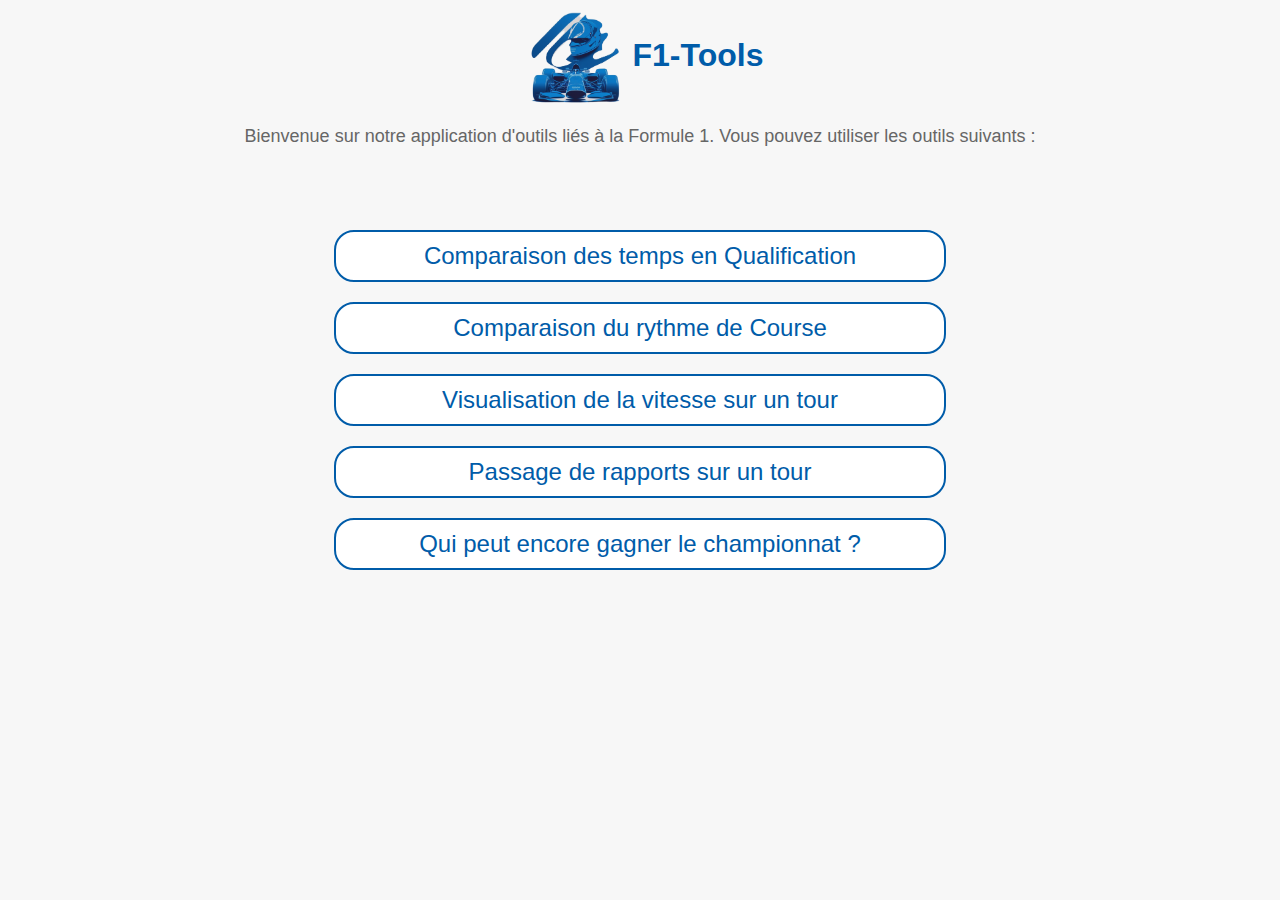
==== index.html @ 27c25236 "add logo" ====
<!DOCTYPE html>
<html>
  <head>
    <meta charset="UTF-8">
    <link rel="shortcut icon" type="image/x-icon" href="favicon.ico">
    <title>F1-Tools - Menu</title>
    <link rel="stylesheet" href="styles.css">
  </head>
  <body>
    <h1><a href="index.html"><img alt="logo" src="logo.png" class="icon">F1-Tools</a></h1>
    <p>Bienvenue sur notre application d'outils liés à la Formule 1. Vous pouvez utiliser les outils suivants :</p>
    <div id="menu">
      <a href="compare_quali.html">Comparaison des temps en Qualification</a>
      <a href="compare_race.html">Comparaison du rythme de Course</a>
      <a href="track_speed.html">Visualisation de la vitesse sur un tour</a>
      <a href="track_gear.html">Passage de rapports sur un tour</a>
      <a href="who_can_win_wdc.html">Qui peut encore gagner le championnat ?</a>
    </div>
  </body>
</html>
---- styles.css ----
/* Style pour tous les éléments select */
select {
    background-color: #FFFFFF;
    border: 1px solid #ccc;
    color: #333;
    font-size: 16px;
    padding: 8px;
    width: 200px;
    border-radius: 4px;
    display: block;
  }
  
  /* Style pour la flèche du drop down */
  select::-ms-expand {
    display: none;
  }
  
  select::-webkit-select {
    display: none;
  }
  
  select::after {
    content: "\25BC";
    position: absolute;
    top: 50%;
    right: 10px;
    transform: translateY(-50%);
    color: #666;
  }
  
  /* Style pour le hover du drop down */
  select:hover {
    border-color: #aaa;
  }
  
  /* Style pour le focus du drop down */
  select:focus {
    border-color: #333;
    outline: none;
  }
  
  /* Style pour les options du drop down */
  option {
    background-color: #f7f7f7;
    color: #333;
  }
  
  /* Style pour le hover et la sélection des options du drop down */
  option:hover,
  option:selected {
    background-color: #0077c2;
    color: #fff;
  }

.select-group{
  display: inline-block;
  margin-right: 10px;
  align-items: center;
  justify-content: center;
  vertical-align: top;
  min-width: 200px;
}
.form{
  display: flex;
  text-align: center;
  justify-content: center;
  margin: 20px auto;
  flex-wrap: wrap;
}
label {
  display: block;
  margin-bottom: 5px;
  font-weight: bold;
}


/* Style pour les éléments button */
button {
    background-color: #005ca9;
    color: #fff;
    border: none;
    padding: 10px 20px;
    font-size: 16px;
    border-radius: 4px;
    cursor: pointer;
  }
  
  /* Style pour le hover des éléments button */
  button:hover {
    background-color: #0b4b80;
  }
  
  /* Style pour le focus des éléments button */
  button:focus {
    outline: none;
    box-shadow: 0 0 0 3px rgba(0, 119, 194, 0.4);
  }
  
#plot-btn{
    display: block; /* Le bouton sera affiché comme un élément de type bloc */
    margin: 10px auto; /* Centrage horizontal */
    text-align: center; /* Centrage vertical */
  
}
#plot-btn:disabled{
    background-color: #ccc;
    cursor: not-allowed;
}
  .plot-handler {
    display: block;
    max-width:80% ;
    margin: 0 auto; 
    justify-content: center;
  }
  .plot-handler img{
    display: block;
    margin: 0 auto;
  }

  .plot {
    border: 3px solid #333;
    max-width: 90%;
  }

  #loader {
    display: none;
    position: absolute;
    top: 70%;
    left: 50%;
    transform: translate(-50%, -50%);
    width: 20%;
  }
  
  #loader img {
    display: block;
    margin: 0 auto;
  }
  

.error {
    display:none;
    border-radius: 5px;
    box-shadow: 0px 4px 6px rgba(0, 0, 0, 0.3);
    position: absolute;
    max-width: 20%;
    top: 0%;
    right: 1%;
  }
  
  .error-message {
    position: relative;
    display: inline-block;
    padding: 0.5em 1em;
    
  }
  
  .close-btn {
    border-radius: 5px;
  }
  
  
  body {
    background-color: #F7F7F7;
    font-family: Arial, sans-serif;
    top: 0px;
  }
  #menu {
    width: 50%;
    height: auto;
    margin: auto;
    margin-top: 5%;
    position: flex;
    top: 0; left: 0; bottom: 0; right: 0;
    text-align: center;
    display: flex;
    flex-direction: column;
    justify-content: center;
    /* border-style: solid;
    border-width: 1px;
    border-color: #005ca9;
    border-radius: 10px;
    box-shadow: 0 0 10px rgba(0, 0, 0, 0.1); */
    padding: 10px;
  }
  #menu a {
    color: #005ca9;
    background-color: #FFFFFF;
    font-size: 24px;
    text-decoration: none;
    margin:10px;
    border: 2px solid #005ca9;
    padding: 10px 20px;
    border-radius: 20px;
    transition: background-color 0.3s ease;
  }
  #menu a:hover {
    background-color: #005ca9;
    color: #FFFFFF;
  }
  h1 {
    text-align: center;
    margin-top: 0em;
    font-size: 2em;
    color: #005ca9;
    vertical-align: middle;
  }
  h1 a {
    color: #005ca9;
    text-decoration: none;
    font-weight: bold;

  }
  p {
    text-align: center;
    margin-top: 20px;
    font-size: 18px;
    color: #666666;
  }

#home-btn{
  position: absolute;
  height: 3em;
  top: 0.5em;
}
#home-btn img{
  height: 100%;
}

h1,h2,h3,h4,h5,h6{font-family:"Segoe UI",Arial,sans-serif;font-weight:400;margin:10px 0}

.table_handler{
  display: flex;
  flex-direction: column;
  align-items: center;
  justify-content: center;
  margin: 20px auto;
  max-width: 50%;

}

.icon{
  width: 3em;
  height: 3em;
  vertical-align: middle;
  /* padding: 10px; */
  margin: 0 10px;
}
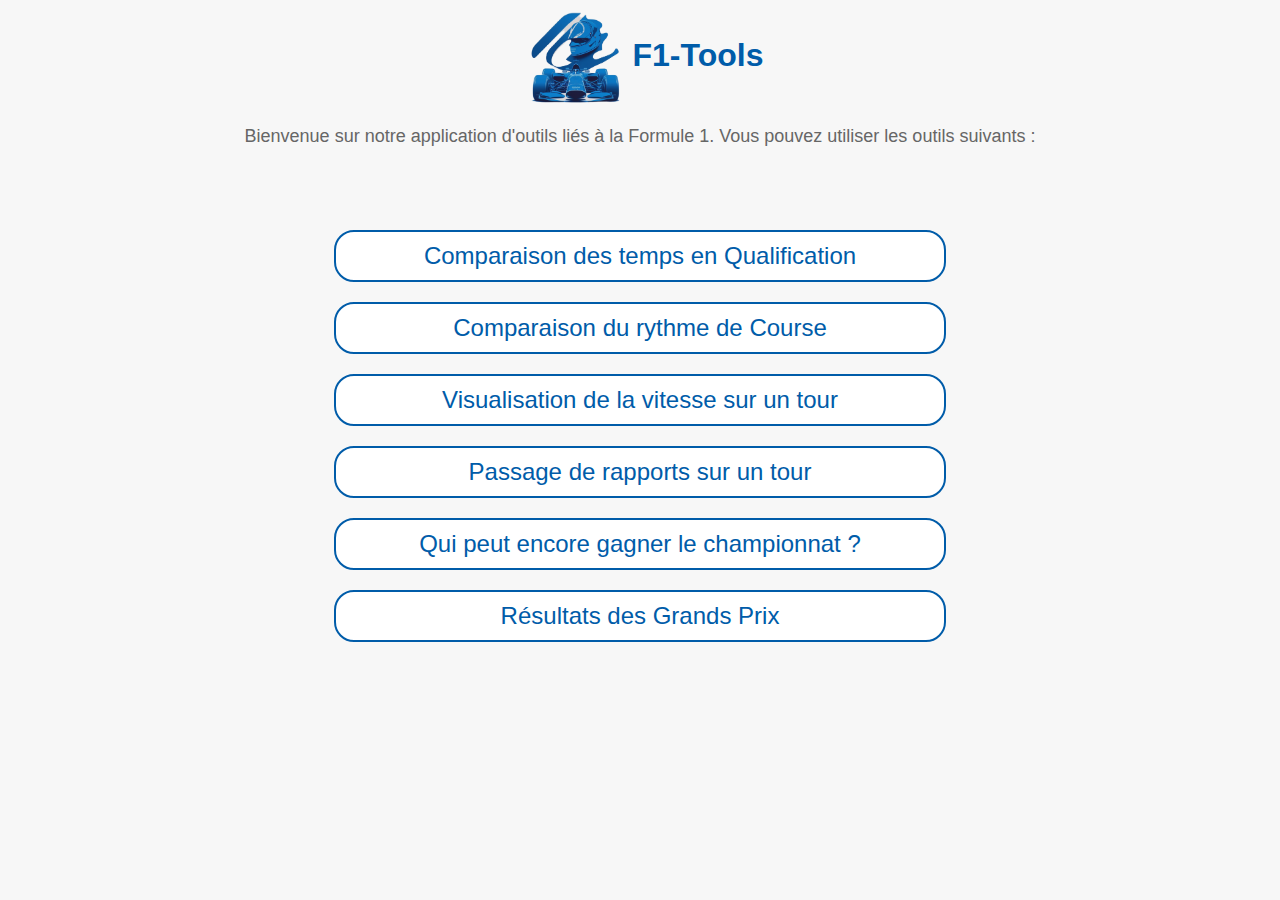
==== commit 486ce3ad: "add race_results" ====
--- a/index.html
+++ b/index.html
@@ -15,6 +15,7 @@
       <a href="track_speed.html">Visualisation de la vitesse sur un tour</a>
       <a href="track_gear.html">Passage de rapports sur un tour</a>
       <a href="who_can_win_wdc.html">Qui peut encore gagner le championnat ?</a>
+      <a href="race_result.html">Résultats des Grands Prix</a>
     </div>
   </body>
 </html>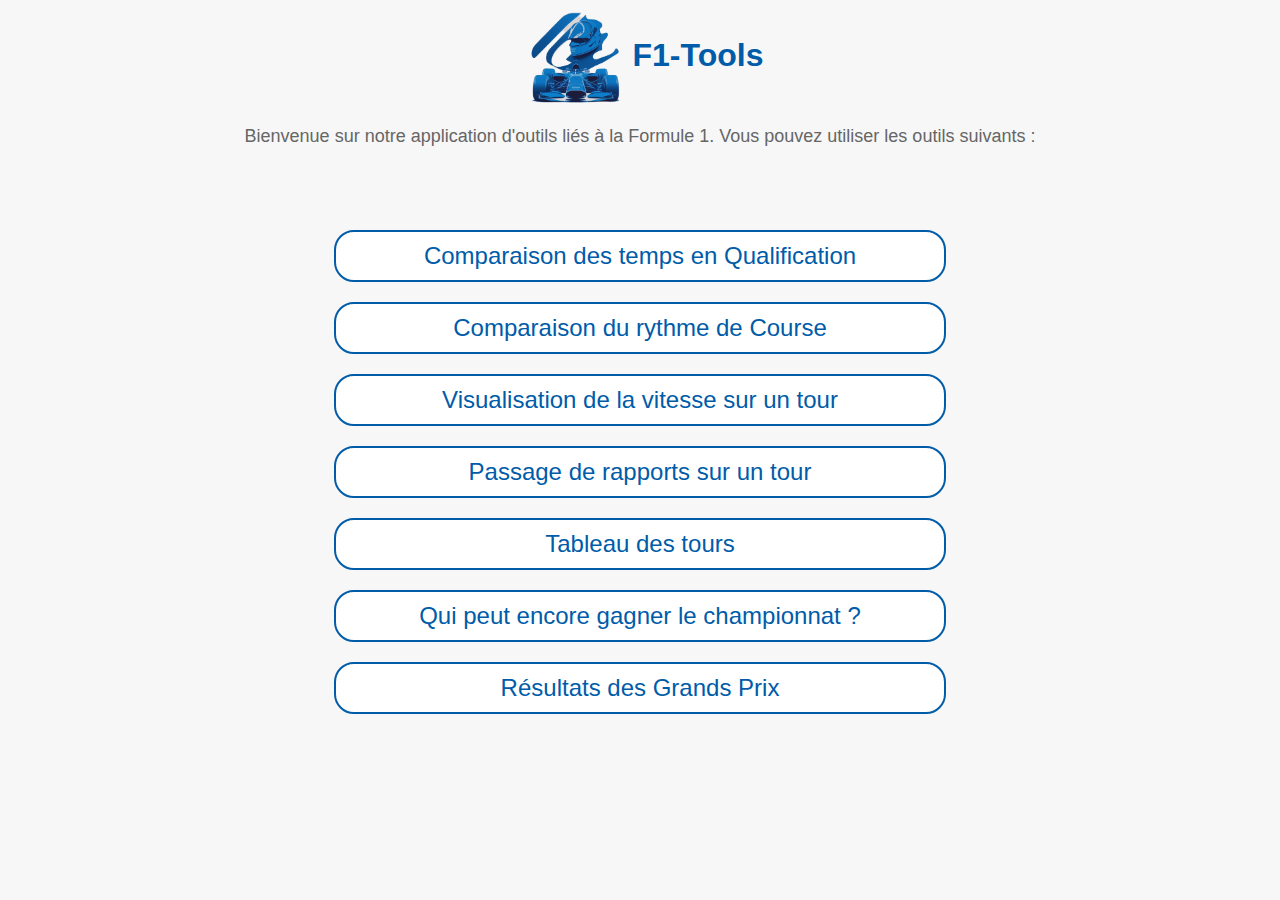
==== commit 74321cda: "add laps page" ====
--- a/index.html
+++ b/index.html
@@ -14,8 +14,9 @@
       <a href="compare_race.html">Comparaison du rythme de Course</a>
       <a href="track_speed.html">Visualisation de la vitesse sur un tour</a>
       <a href="track_gear.html">Passage de rapports sur un tour</a>
+      <a href="laps.html">Tableau des tours</a>
       <a href="who_can_win_wdc.html">Qui peut encore gagner le championnat ?</a>
       <a href="race_result.html">Résultats des Grands Prix</a>
-    </div>
+     </div>
   </body>
 </html>--- a/styles.css
+++ b/styles.css
@@ -244,4 +244,10 @@
   vertical-align: middle;
   /* padding: 10px; */
   margin: 0 10px;
+}
+
+.wheel-img{
+  width: 2em;
+  height: 2em;
+  vertical-align: middle;
 }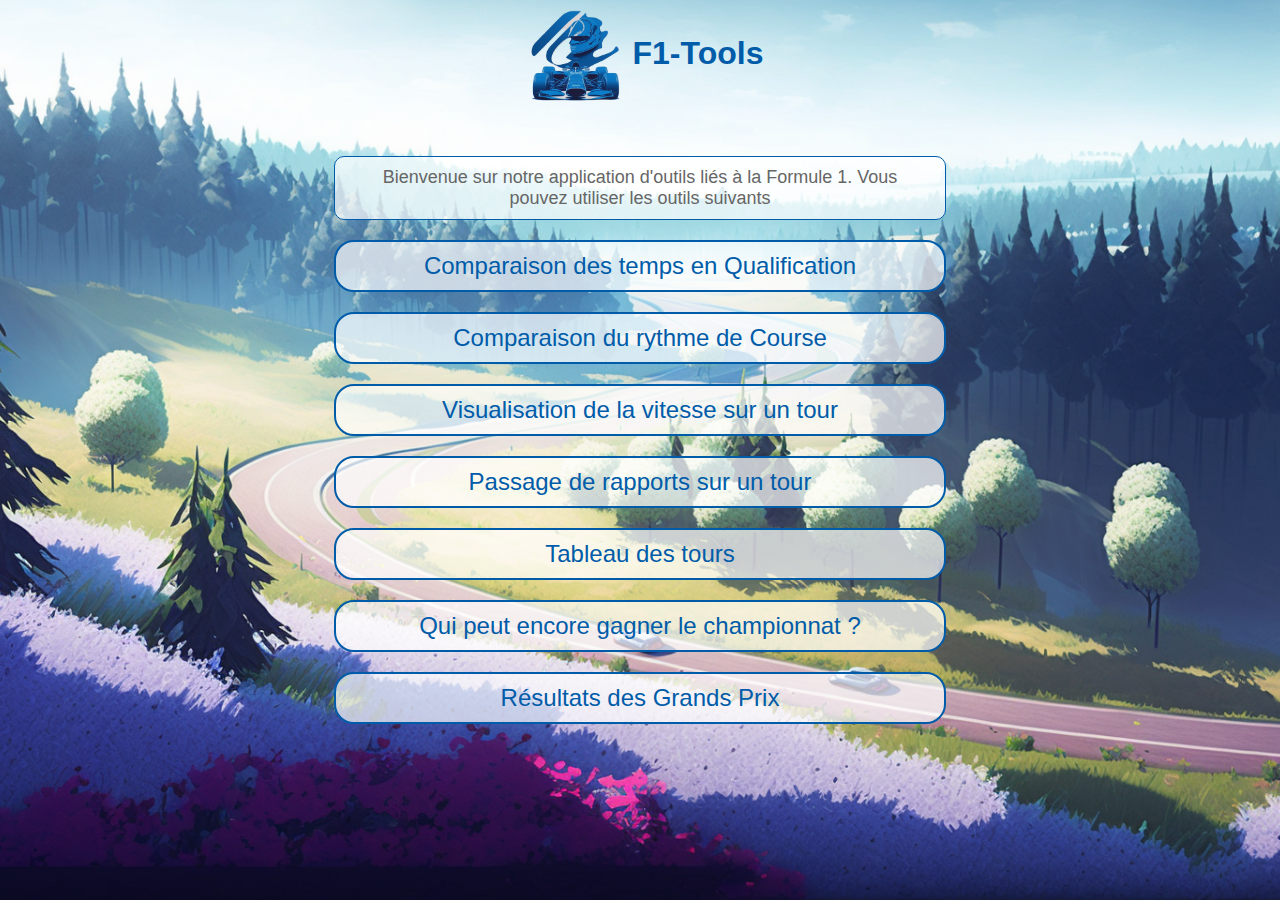
==== commit 922de2e8: "v2" ====
--- a/index.html
+++ b/index.html
@@ -2,21 +2,24 @@
 <html>
   <head>
     <meta charset="UTF-8">
-    <link rel="shortcut icon" type="image/x-icon" href="favicon.ico">
+    <link rel="shortcut icon" type="image/x-icon" href="icons/favicon.ico">
     <title>F1-Tools - Menu</title>
-    <link rel="stylesheet" href="styles.css">
+    <link rel="stylesheet" href="styles/main.css">
+    <link rel="stylesheet" href="styles/menu.css">
   </head>
   <body>
-    <h1><a href="index.html"><img alt="logo" src="logo.png" class="icon">F1-Tools</a></h1>
-    <p>Bienvenue sur notre application d'outils liés à la Formule 1. Vous pouvez utiliser les outils suivants :</p>
+    <h1><a href="index.html"><img alt="logo" src="icons/logo.png" class="icon">F1-Tools</a></h1>
     <div id="menu">
-      <a href="compare_quali.html">Comparaison des temps en Qualification</a>
-      <a href="compare_race.html">Comparaison du rythme de Course</a>
-      <a href="track_speed.html">Visualisation de la vitesse sur un tour</a>
-      <a href="track_gear.html">Passage de rapports sur un tour</a>
-      <a href="laps.html">Tableau des tours</a>
-      <a href="who_can_win_wdc.html">Qui peut encore gagner le championnat ?</a>
-      <a href="race_result.html">Résultats des Grands Prix</a>
-     </div>
+      <p id="menu-title">Bienvenue sur notre application d'outils liés à la Formule 1. Vous pouvez utiliser les outils suivants</p>
+      
+        <a href="compare_quali.html">Comparaison des temps en Qualification</a>
+        <a href="compare_race.html">Comparaison du rythme de Course</a>
+        <a href="track_speed.html">Visualisation de la vitesse sur un tour</a>
+        <a href="track_gear.html">Passage de rapports sur un tour</a>
+        <a href="laps.html">Tableau des tours</a>
+        <a href="who_can_win_wdc.html">Qui peut encore gagner le championnat ?</a>
+        <a href="race_result.html">Résultats des Grands Prix</a>
+      </div>
+    
   </body>
 </html>--- a/styles/main.css
+++ b/styles/main.css
@@ -0,0 +1,64 @@
+
+  body {
+    background-image: url("../icons/background1.png");
+    background-size: cover;
+    background-position: center;
+    background-repeat: no-repeat;
+    background-attachment: fixed;
+    font-family: Arial, sans-serif;
+    top: 0px;
+  }
+
+  h1,h2,h3,h4,h5,h6{font-family:"Segoe UI",Arial,sans-serif;font-weight:400;margin:10px 0}
+
+  h1 {
+    text-align: center;
+    margin-top: 0em;
+    font-size: 2em;
+    color: #005ca9;
+    vertical-align: middle;
+  }
+  h1 a {
+    color: #005ca9;
+    text-decoration: none;
+    font-weight: bold;
+
+  }
+  p {
+    text-align: center;
+    margin-top: 20px;
+    font-size: 18px;
+    color: #666666;
+  }
+
+  .icon{
+    width: 3em;
+    height: 3em;
+    vertical-align: middle;
+    /* padding: 10px; */
+    margin: 0 10px;
+  }
+
+  #home-btn{
+    position: absolute;
+    height: 3em;
+    top: 0.5em;
+  }
+  #home-btn img{
+    height: 100%;
+  }
+
+.main-content{
+  display: flex;
+  flex-direction: column;
+  align-items: center;
+  justify-content: center;
+  margin: 20px auto;
+  max-width: 70%;
+  background-color: rgba(255, 255, 255, 0.8);
+  border-radius: 20px;
+  border-width: 2px;
+  border-color: #666666;
+  border-style: solid;
+  padding: 10px;
+}--- a/styles/menu.css
+++ b/styles/menu.css
@@ -0,0 +1,44 @@
+#menu {
+    width: 50%;
+    height: auto;
+    margin: auto;
+    margin-top: 2em;
+    position: flex;
+    top: 0; left: 0; bottom: 0; right: 0;
+    text-align: center;
+    display: flex;
+    flex-direction: column;
+    justify-content: center;
+    /* border-style: solid;
+    border-width: 1px;
+    border-color: #005ca9;
+    border-radius: 10px;
+    box-shadow: 0 0 10px rgba(0, 0, 0, 0.1); */
+    padding: 10px;
+  }
+
+#menu a {
+    color: #005ca9;
+    background-color: rgba(255, 255, 255, 0.7);
+    font-size: 24px;
+    text-decoration: none;
+    margin:10px;
+    border: 2px solid #005ca9;
+    padding: 10px 20px;
+    border-radius: 20px;
+    transition: background-color 0.3s ease;
+  }
+#menu a:hover {
+    background-color: rgba(00,100,200, 0.7);
+    color: #FFFFFF;
+    }
+#menu-title {
+    
+    background-color: rgba(255, 255, 255, 0.7);
+    text-decoration: none;
+    margin:10px;
+    border: 1px solid #005ca9;
+    padding: 10px 20px;
+    border-radius: 10px;
+    transition: background-color 0.3s ease;
+    }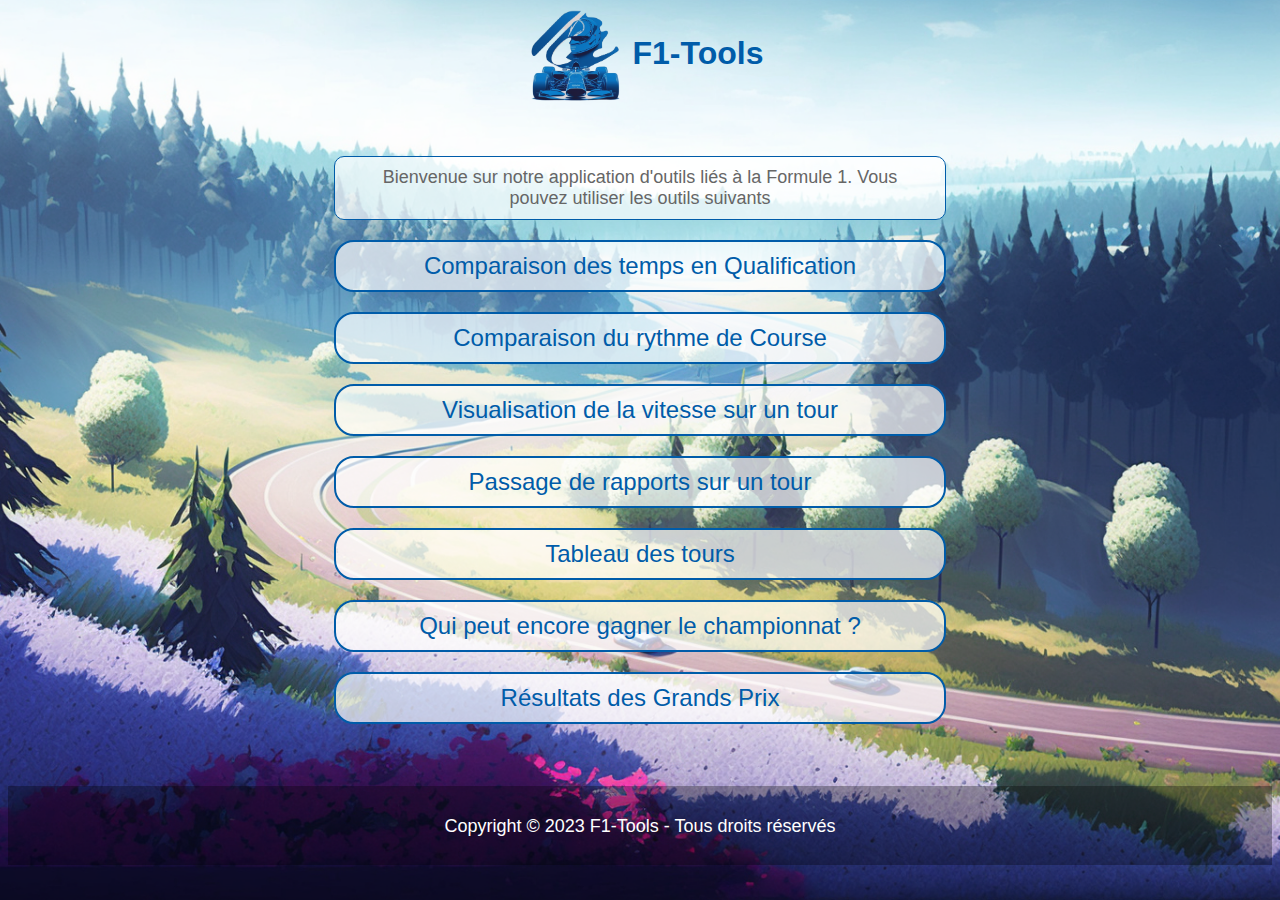
==== commit 27fae90f: "footer" ====
--- a/index.html
+++ b/index.html
@@ -6,6 +6,12 @@
     <title>F1-Tools - Menu</title>
     <link rel="stylesheet" href="styles/main.css">
     <link rel="stylesheet" href="styles/menu.css">
+    <meta name="title" content="F1Tools - Analyse de données de Formule 1">
+    <meta name="description" content="F1Tools est une application de visualisation de données de Formule 1. Obtenez des graphiques, des résultats, des tableaux des tours et des comparaisons de rythme de course pour toutes les sessions de la saison de F1.">
+    <meta name="keywords" content="Formule 1, F1, visualisation de données, télémetrie, résultats, tableaux des tours, rythme de course, graphiques, f1tools">
+    <meta name="robots" content="index, follow">
+    <meta name="language" content="fr">
+
   </head>
   <body>
     <h1><a href="index.html"><img alt="logo" src="icons/logo.png" class="icon">F1-Tools</a></h1>
@@ -21,5 +27,11 @@
         <a href="race_result.html">Résultats des Grands Prix</a>
       </div>
     
+      <footer>
+        <p>Copyright © 2023 F1-Tools - Tous droits réservés</p>
+      </footer>
+      
   </body>
-</html>+ 
+
+  </html>--- a/styles/main.css
+++ b/styles/main.css
@@ -52,7 +52,7 @@
   display: flex;
   flex-direction: column;
   align-items: center;
-  justify-content: center;
+  /* justify-content: center; */
   margin: 20px auto;
   max-width: 70%;
   background-color: rgba(255, 255, 255, 0.8);
@@ -61,4 +61,25 @@
   border-color: #666666;
   border-style: solid;
   padding: 10px;
+  min-height: 70vh;
+}
+
+/* CSS pour le footer */
+footer {
+  left: 0;
+  bottom: 0;
+  background-color: rgba(0, 0, 0, 0.3);
+  position: relative;
+  display: block;
+  margin-top: auto;
+  color: white;
+  text-align: center;
+  padding: 10px;
+
+}
+
+
+
+footer p{
+  color : #FFFFFF;
 }--- a/styles/menu.css
+++ b/styles/menu.css
@@ -8,13 +8,14 @@
     text-align: center;
     display: flex;
     flex-direction: column;
-    justify-content: center;
+    /* justify-content: center; */
     /* border-style: solid;
     border-width: 1px;
     border-color: #005ca9;
     border-radius: 10px;
     box-shadow: 0 0 10px rgba(0, 0, 0, 0.1); */
     padding: 10px;
+    min-height: 70vh;
   }
 
 #menu a {
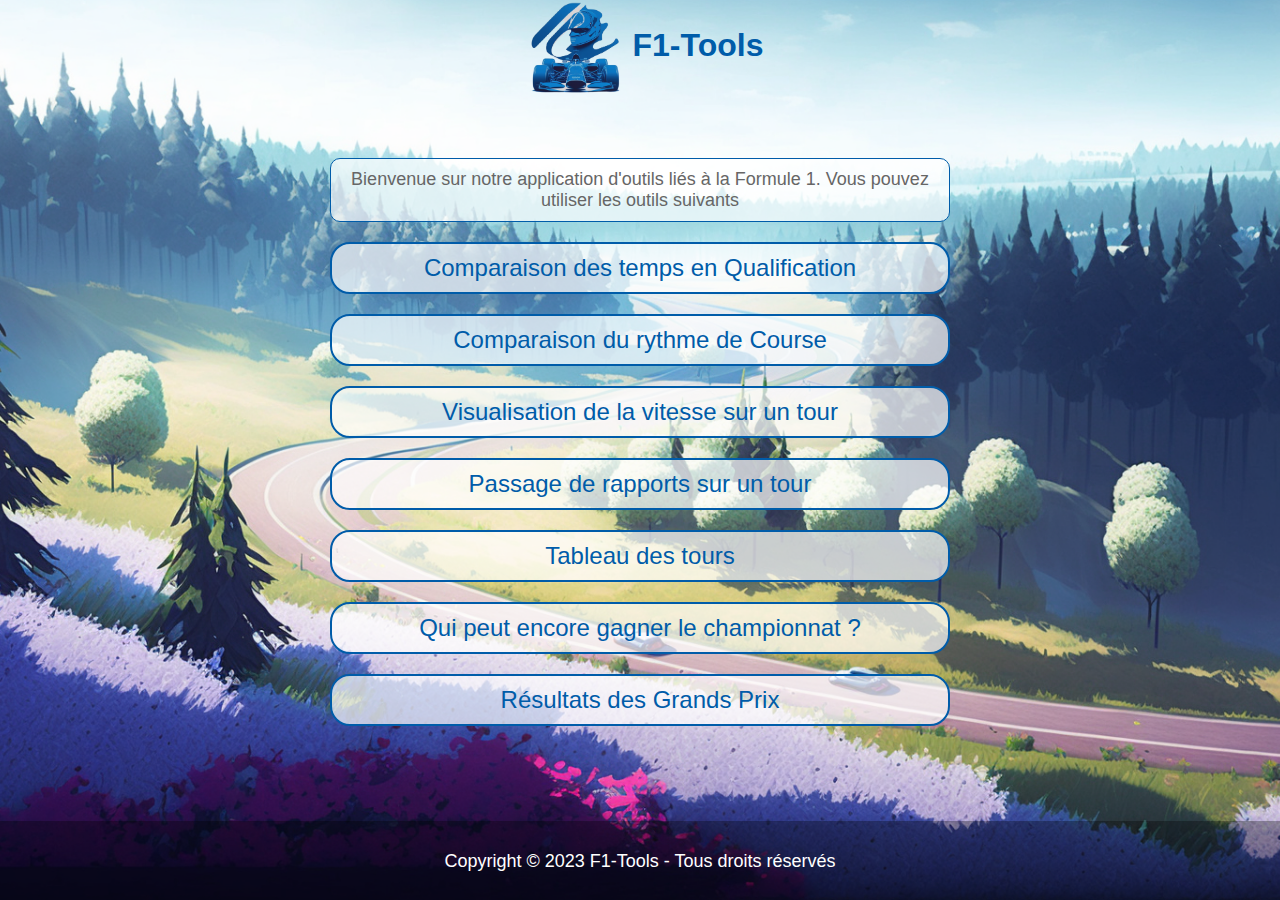
==== commit 3c0f6cb3: "maj styles" ====
--- a/index.html
+++ b/index.html
@@ -14,6 +14,7 @@
 
   </head>
   <body>
+    <div class="wrapper">
     <h1><a href="index.html"><img alt="logo" src="icons/logo.png" class="icon">F1-Tools</a></h1>
     <div id="menu">
       <p id="menu-title">Bienvenue sur notre application d'outils liés à la Formule 1. Vous pouvez utiliser les outils suivants</p>
@@ -30,7 +31,7 @@
       <footer>
         <p>Copyright © 2023 F1-Tools - Tous droits réservés</p>
       </footer>
-      
+    </div>
   </body>
  
 
--- a/styles/main.css
+++ b/styles/main.css
@@ -1,5 +1,5 @@
 
-  body {
+  body{
     background-image: url("../icons/background1.png");
     background-size: cover;
     background-position: center;
@@ -7,6 +7,7 @@
     background-attachment: fixed;
     font-family: Arial, sans-serif;
     top: 0px;
+    margin: 0px;
   }
 
   h1,h2,h3,h4,h5,h6{font-family:"Segoe UI",Arial,sans-serif;font-weight:400;margin:10px 0}
@@ -53,7 +54,7 @@
   flex-direction: column;
   align-items: center;
   /* justify-content: center; */
-  margin: 20px auto;
+  margin: auto;
   max-width: 70%;
   background-color: rgba(255, 255, 255, 0.8);
   border-radius: 20px;
@@ -61,12 +62,12 @@
   border-color: #666666;
   border-style: solid;
   padding: 10px;
-  min-height: 70vh;
+
 }
 
 /* CSS pour le footer */
 footer {
-  left: 0;
+  /* left: 0; */
   bottom: 0;
   background-color: rgba(0, 0, 0, 0.3);
   position: relative;
@@ -75,11 +76,17 @@
   color: white;
   text-align: center;
   padding: 10px;
-
+  margin-top: 20px;
 }
 
 
 
 footer p{
   color : #FFFFFF;
+}
+.wrapper{
+  min-height: 100vh;
+  flex-direction: column;
+  display: flex;
+  margin: 0px;
 }